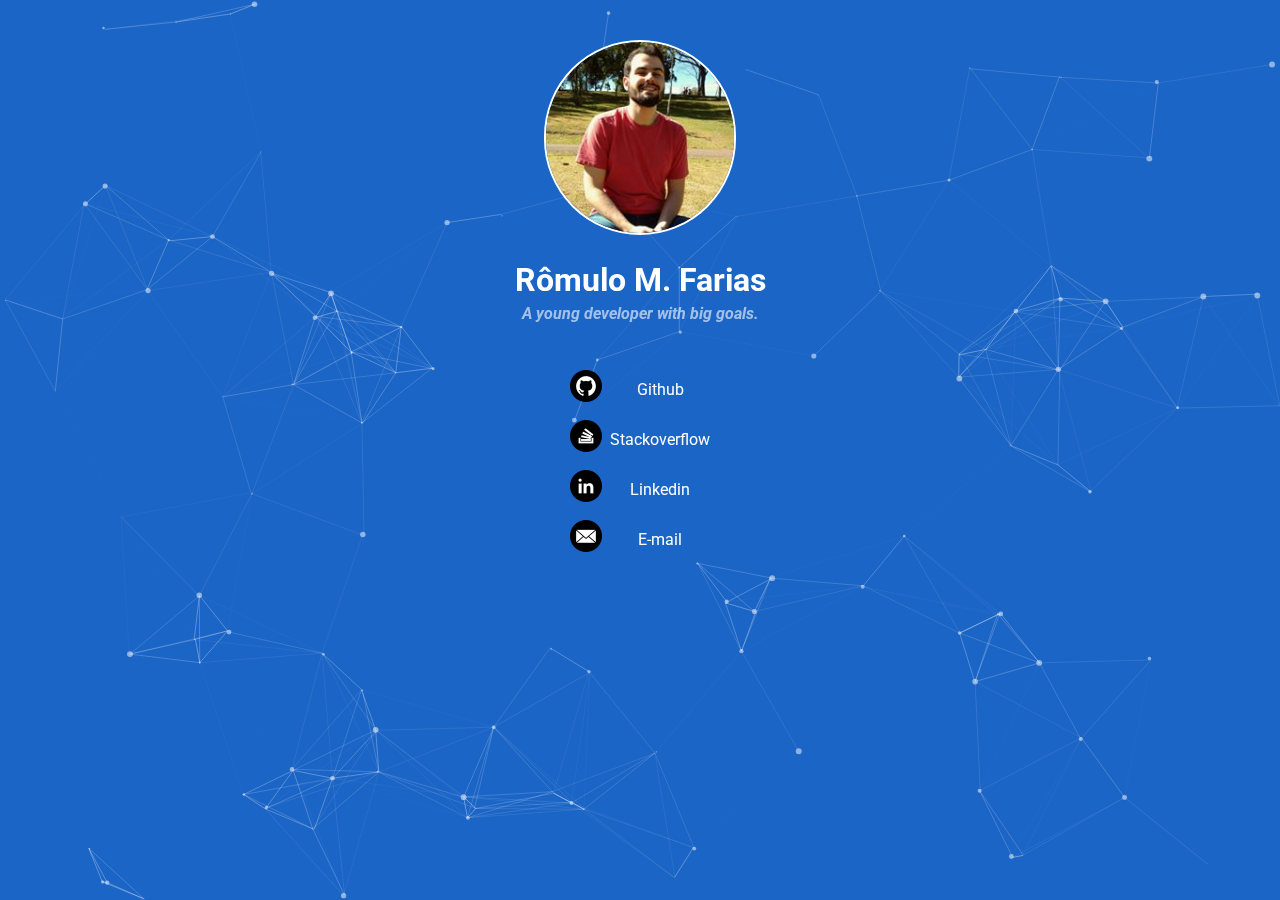
==== index.html @ 9718d2be "Css trick to fix the background" ====
<!DOCTYPE html>
<html>
<head>
	<meta charset="UTF-8">
  <link rel="shortcut icon" href="./images/brackets.ico" />

	<meta name="viewport" content="width=device-width, initial-scale=1.0">

	<title>Rômulo M. Farias</title>

	<link href="https://fonts.googleapis.com/css?family=Roboto:700,700i" rel="stylesheet">
	<link href="./main.css" rel="stylesheet">
</head>

<body>

<div id="particles-js"></div>

<div class="wrapper">
  <section>
  	<img src="./images/me.jpg" alt="me" class="circle"/>
    <h1>Rômulo M. Farias</h1>
    <h3>A young developer with big goals.</h3>
  </section>

  <br>

  <nav>
  	<ul>
  		<li>
  			<a href="https://github.com/romulets" title="Github" target="_blank">
  			  <img src="./images/github.png" alt="Github Logo"> Github
  			</a>
  		</li>

  		<li>
  			<a href="http://stackoverflow.com/users/5294057/r%C3%B4mulo-m-farias" title="Stackoverflow" target="_blank">
          <img src="./images/stackoverflow.png" alt="Stackoverflow Logo"> Stackoverflow
        </a>
  		</li>

      <li>
        <a href="https://www.linkedin.com/in/romulomfarias/en" title="Linkedin" target="_blank">
          <img src="./images/linkedin.png" alt="Linkedin Logo"> Linkedin
        </a>
      </li>

      <li>
        <a href="mailto:romulodefarias@gmail.com" title="E-mail: romulodefarias@gmail.com" target="_blank">
          <img src="./images/email.png" alt="E-mail Logo"> E-mail
        </a>
      </li>
  	</ul>
  </nav>

</div>
</body>

</html>

<script src="./particles.min.js"></script>
<script src="./main.js"></script>
---- main.css ----
body {
  margin: 0;
  text-align: center;
}

canvas {
  display: block;
  vertical-align: bottom;
}

#particles-js {
  position: absolute;
  width: 100%;
  height: 100%;
  background-color: #1b65c6;
  background-image: url("");
  background-repeat: no-repeat;
  background-size: cover;
  background-position: 50% 50%;
}

.wrapper {
  position: absolute;
  width: 100%;
  height: 100%;
  overflow: auto;
}

section {
    margin: 0 auto;
    margin-top: 40px;
    position: relative;
    display: inline-block;
}

nav {
    margin: 0 auto;
    margin-top: 10px;
    position: relative;
    display: inline-block;
}


h1 {
  font-size: 2em;
  color: white;
  text-align: inherit;
  font-family: 'Roboto', sans-serif;
  margin-bottom: 5px;
}

h3 {
  text-align: inherit;
  font-size: 1em;
  color: white;
  font-style: italic;
  font-family: 'Roboto', sans-serif;
  opacity: 0.6;
  margin-top: 5px;
}

ul {
  list-style: none;
  padding: 0px;
}

li {
  display: block;
}

a {
  position: relative;
  display: block;
  padding-left: 40px;
  padding-bottom: 5px;
  padding-top: 5px;
  font-size: 1em;
  text-decoration: none;
  color: white;
  font-family: 'Roboto', sans-serif;
  height: 40px;
  line-height: 40px;
}

a:after {
  display: block;
  content: '';
  border-bottom: solid white 1px;
  transform: scaleX(0);
  transition: transform 250ms ease-in-out;
}

a:hover {
  opacity: 0.6;
}

a:hover:after {
  transform: scaleX(1);
}

img.circle {
  border-radius: 100px;
  border: solid white 2px;
  width: 75%;
}

a img {
  position: absolute;;
  left: 0px;
}
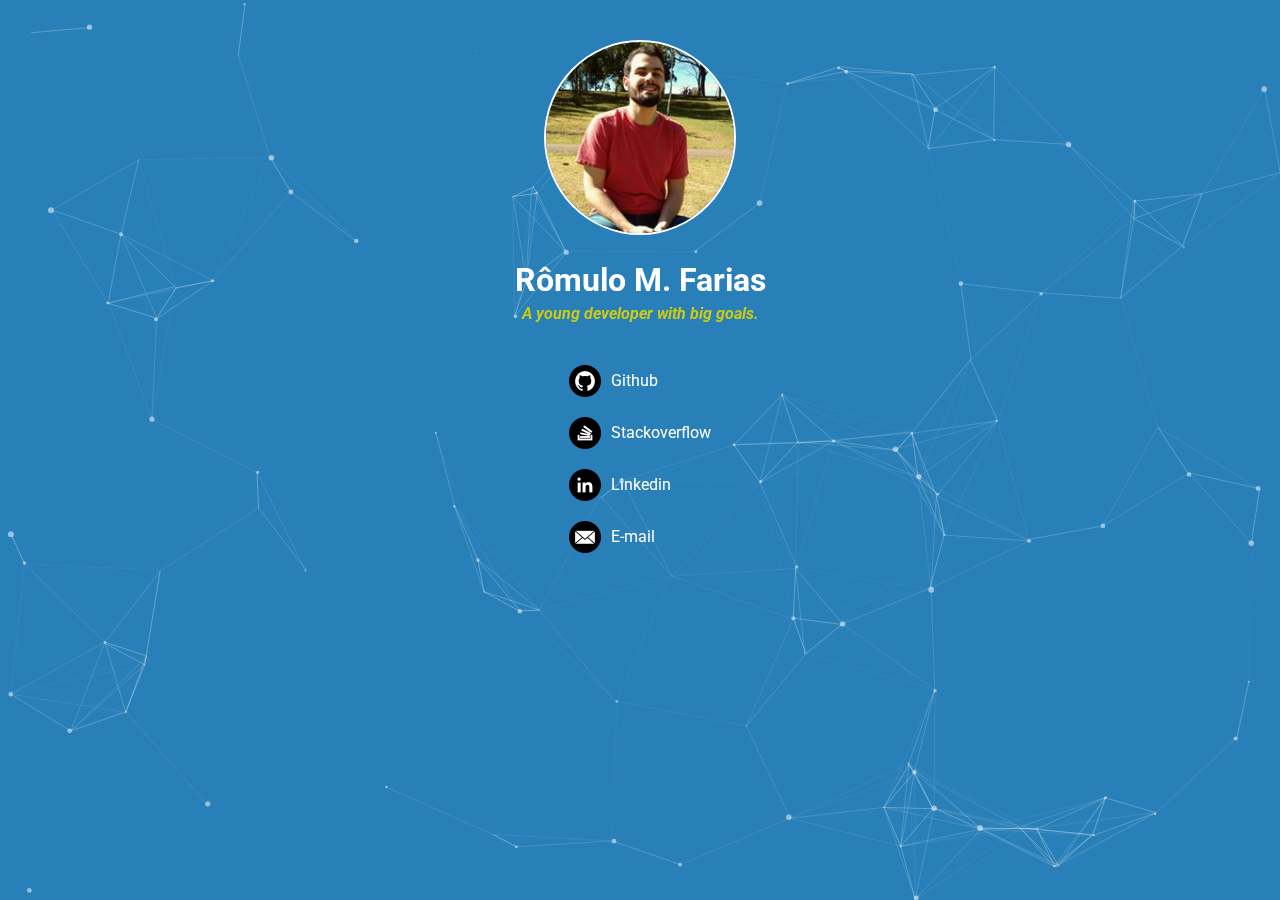
==== commit ea979be0: "Css fixes" ====
--- a/index.html
+++ b/index.html
@@ -29,25 +29,29 @@
   	<ul>
   		<li>
   			<a href="https://github.com/romulets" title="Github" target="_blank">
-  			  <img src="./images/github.png" alt="Github Logo"> Github
+  			  <img src="./images/github.png" alt="Github Logo"> 
+  			  <span class="line-effect"> Github </span>
   			</a>
   		</li>
 
   		<li>
   			<a href="http://stackoverflow.com/users/5294057/r%C3%B4mulo-m-farias" title="Stackoverflow" target="_blank">
-          <img src="./images/stackoverflow.png" alt="Stackoverflow Logo"> Stackoverflow
+          <img src="./images/stackoverflow.png" alt="Stackoverflow Logo"> 
+          <span class="line-effect"> Stackoverflow </span>
         </a>
   		</li>
 
       <li>
         <a href="https://www.linkedin.com/in/romulomfarias/en" title="Linkedin" target="_blank">
-          <img src="./images/linkedin.png" alt="Linkedin Logo"> Linkedin
+          <img src="./images/linkedin.png" alt="Linkedin Logo"> 
+          <span class="line-effect"> Linkedin </span>
         </a>
       </li>
 
       <li>
         <a href="mailto:romulodefarias@gmail.com" title="E-mail: romulodefarias@gmail.com" target="_blank">
-          <img src="./images/email.png" alt="E-mail Logo"> E-mail
+          <img src="./images/email.png" alt="E-mail Logo"> 
+          <span class="line-effect"> E-mail </span>
         </a>
       </li>
   	</ul>
--- a/main.css
+++ b/main.css
@@ -12,7 +12,7 @@
   position: absolute;
   width: 100%;
   height: 100%;
-  background-color: #1b65c6;
+  background-color: #2980b9;
   background-image: url("");
   background-repeat: no-repeat;
   background-size: cover;
@@ -24,6 +24,7 @@
   width: 100%;
   height: 100%;
   overflow: auto;
+  pointer-events: none;
 }
 
 section {
@@ -31,6 +32,7 @@
     margin-top: 40px;
     position: relative;
     display: inline-block;
+    pointer-events: auto;
 }
 
 nav {
@@ -38,6 +40,7 @@
     margin-top: 10px;
     position: relative;
     display: inline-block;
+    pointer-events: auto;
 }
 
 
@@ -52,10 +55,9 @@
 h3 {
   text-align: inherit;
   font-size: 1em;
-  color: white;
+  color: #CCCA14;
   font-style: italic;
   font-family: 'Roboto', sans-serif;
-  opacity: 0.6;
   margin-top: 5px;
 }
 
@@ -66,23 +68,22 @@
 
 li {
   display: block;
+  text-align: left;
 }
 
 a {
   position: relative;
-  display: block;
-  padding-left: 40px;
-  padding-bottom: 5px;
-  padding-top: 5px;
   font-size: 1em;
   text-decoration: none;
   color: white;
   font-family: 'Roboto', sans-serif;
-  height: 40px;
-  line-height: 40px;
+  display: flex;
+  align-items: center;
+  margin-bottom: 10px;
+  padding-bottom: 10px;
 }
 
-a:after {
+a span.line-effect:after {
   display: block;
   content: '';
   border-bottom: solid white 1px;
@@ -91,20 +92,26 @@
 }
 
 a:hover {
-  opacity: 0.6;
+  opacity: 0.7;
 }
 
-a:hover:after {
+a:hover span.line-effect:after {
   transform: scaleX(1);
 }
 
 img.circle {
-  border-radius: 100px;
+  border-radius: 100%;
   border: solid white 2px;
   width: 75%;
 }
 
 a img {
-  position: absolute;;
-  left: 0px;
+  margin-right: 10px;
 }
+
+
+@media screen and (max-height: 570px) {
+  .wrapper {
+    pointer-events: auto;
+  }
+}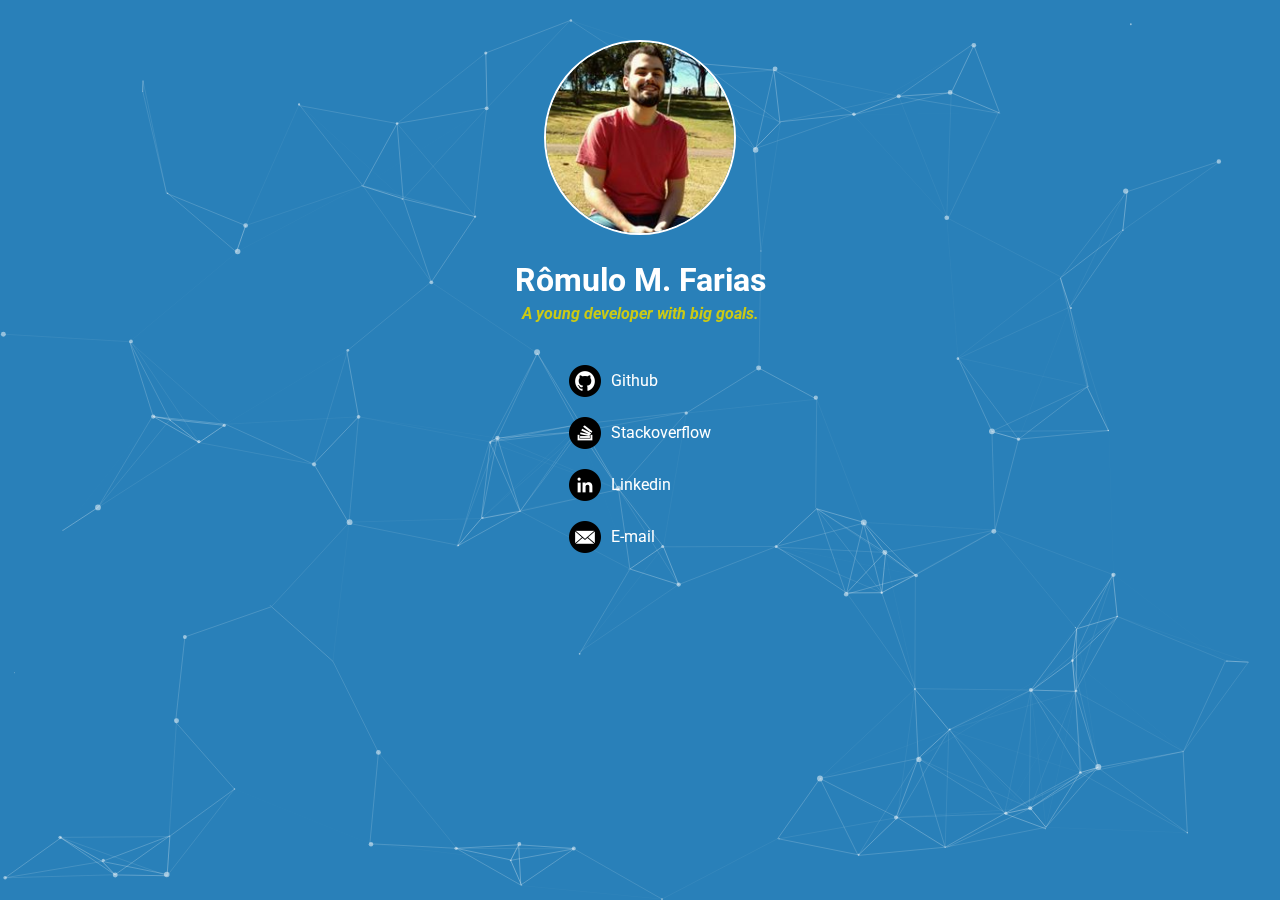
==== commit 5df6043a: "Update index.html" ====
--- a/index.html
+++ b/index.html
@@ -64,3 +64,12 @@
 
 <script src="./particles.min.js"></script>
 <script src="./main.js"></script>
+<script>
+  (function(i,s,o,g,r,a,m){i['GoogleAnalyticsObject']=r;i[r]=i[r]||function(){
+  (i[r].q=i[r].q||[]).push(arguments)},i[r].l=1*new Date();a=s.createElement(o),
+  m=s.getElementsByTagName(o)[0];a.async=1;a.src=g;m.parentNode.insertBefore(a,m)
+  })(window,document,'script','https://www.google-analytics.com/analytics.js','ga');
+
+  ga('create', 'UA-96831778-1', 'auto');
+  ga('send', 'pageview');
+</script>
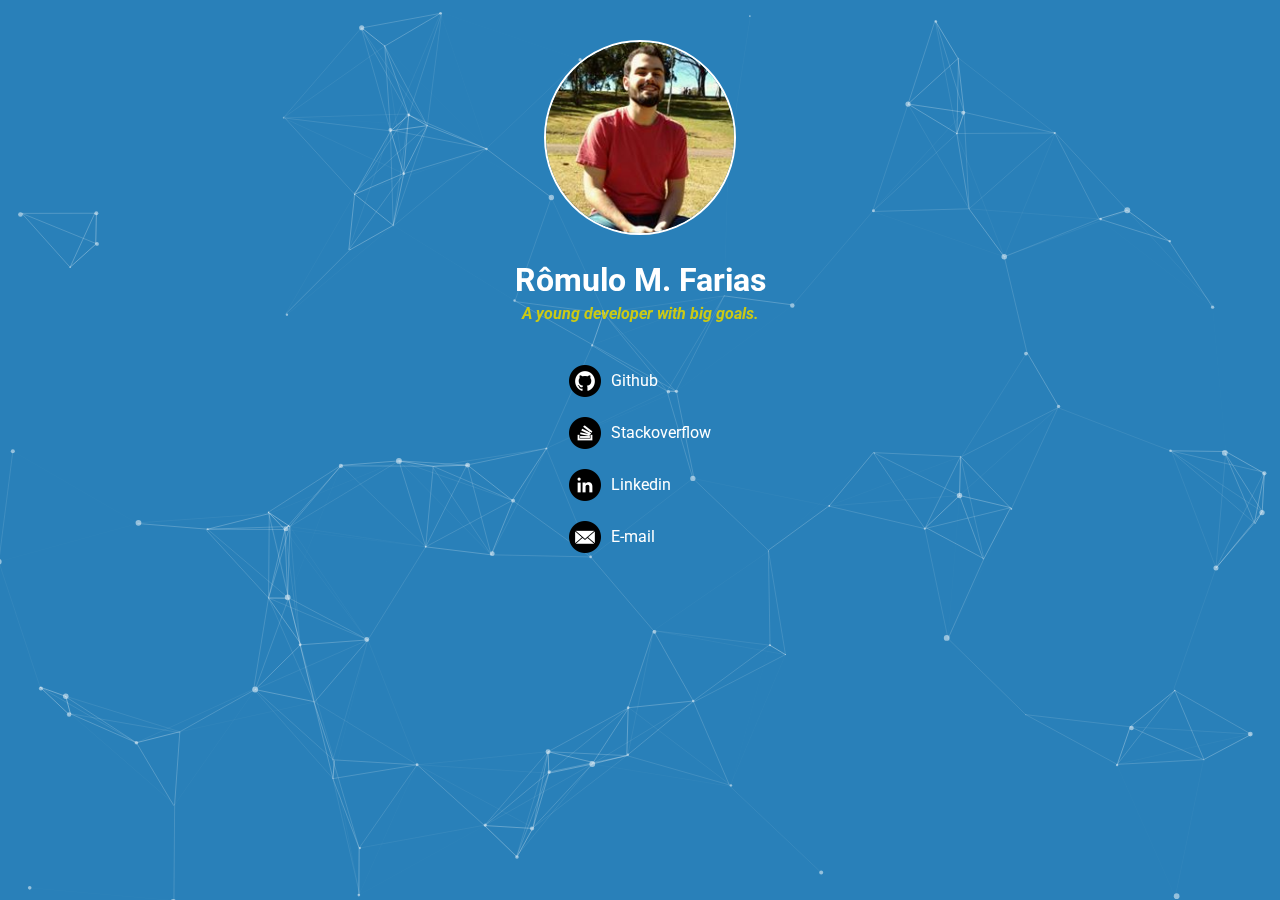
==== commit 4b156ac9: "Update index.html" ====
--- a/index.html
+++ b/index.html
@@ -29,28 +29,28 @@
   	<ul>
   		<li>
   			<a href="https://github.com/romulets" title="Github" target="_blank">
-  			  <img src="./images/github.png" alt="Github Logo"> 
+  			  <img src="./images/github.png" alt="Github"> 
   			  <span class="line-effect"> Github </span>
   			</a>
   		</li>
 
   		<li>
   			<a href="http://stackoverflow.com/users/5294057/r%C3%B4mulo-m-farias" title="Stackoverflow" target="_blank">
-          <img src="./images/stackoverflow.png" alt="Stackoverflow Logo"> 
+          <img src="./images/stackoverflow.png" alt="Stackoverflow"> 
           <span class="line-effect"> Stackoverflow </span>
         </a>
   		</li>
 
       <li>
         <a href="https://www.linkedin.com/in/romulomfarias/en" title="Linkedin" target="_blank">
-          <img src="./images/linkedin.png" alt="Linkedin Logo"> 
+          <img src="./images/linkedin.png" alt="Linkedin"> 
           <span class="line-effect"> Linkedin </span>
         </a>
       </li>
 
       <li>
         <a href="mailto:romulodefarias@gmail.com" title="E-mail: romulodefarias@gmail.com" target="_blank">
-          <img src="./images/email.png" alt="E-mail Logo"> 
+          <img src="./images/email.png" alt="E-mail"> 
           <span class="line-effect"> E-mail </span>
         </a>
       </li>
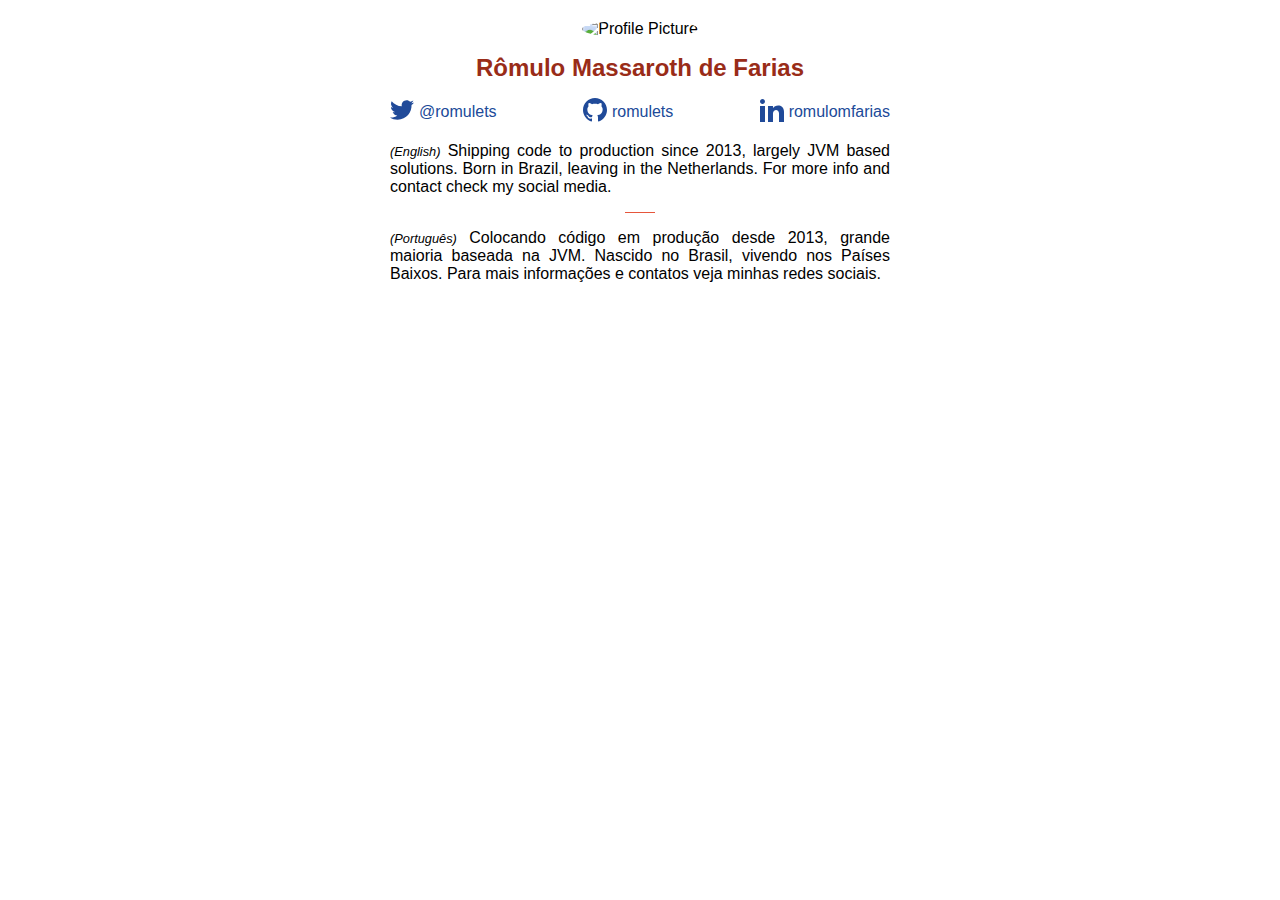
==== commit 1eecd994: "Update personal website" ====
--- a/index.html
+++ b/index.html
@@ -1,75 +1,46 @@
 <!DOCTYPE html>
-<html>
+<html lang="en">
 <head>
-	<meta charset="UTF-8">
-  <link rel="shortcut icon" href="./images/brackets.ico" />
+  <meta charset="UTF-8">
+  <meta http-equiv="X-UA-Compatible" content="IE=edge">
+  <meta name="viewport" content="width=device-width, initial-scale=1.0">
+  <title>Rômulo M. de Farias</title>
 
-	<meta name="viewport" content="width=device-width, initial-scale=1.0">
-
-	<title>Rômulo M. Farias</title>
-
-	<link href="https://fonts.googleapis.com/css?family=Roboto:700,700i" rel="stylesheet">
-	<link href="./main.css" rel="stylesheet">
+  <link rel="stylesheet" href="main.css">
 </head>
 
 <body>
+    <header>
+      <img class="profile-pic" src="images/profile-pic.jpg" alt="Profile Picture">
+      <h1>Rômulo Massaroth de Farias</h1>
+    </header>
+    <nav>
+        <a class="twitter" target="_href" href="https://twitter.com/romulets" title="Twitter @romulets">
+          <svg xmlns="http://www.w3.org/2000/svg" width="24" height="24" viewBox="0 0 24 24"><path d="M24 4.557c-.883.392-1.832.656-2.828.775 1.017-.609 1.798-1.574 2.165-2.724-.951.564-2.005.974-3.127 1.195-.897-.957-2.178-1.555-3.594-1.555-3.179 0-5.515 2.966-4.797 6.045-4.091-.205-7.719-2.165-10.148-5.144-1.29 2.213-.669 5.108 1.523 6.574-.806-.026-1.566-.247-2.229-.616-.054 2.281 1.581 4.415 3.949 4.89-.693.188-1.452.232-2.224.084.626 1.956 2.444 3.379 4.6 3.419-2.07 1.623-4.678 2.348-7.29 2.04 2.179 1.397 4.768 2.212 7.548 2.212 9.142 0 14.307-7.721 13.995-14.646.962-.695 1.797-1.562 2.457-2.549z"/></svg> 
+          <span>@romulets</span>
+        </a>
+        <a class="github" target="_href" href="https://github.com/romulets/" title="Github romulets"> 
+          <svg xmlns="http://www.w3.org/2000/svg" width="24" height="24" viewBox="0 0 24 24"><path d="M12 0c-6.626 0-12 5.373-12 12 0 5.302 3.438 9.8 8.207 11.387.599.111.793-.261.793-.577v-2.234c-3.338.726-4.033-1.416-4.033-1.416-.546-1.387-1.333-1.756-1.333-1.756-1.089-.745.083-.729.083-.729 1.205.084 1.839 1.237 1.839 1.237 1.07 1.834 2.807 1.304 3.492.997.107-.775.418-1.305.762-1.604-2.665-.305-5.467-1.334-5.467-5.931 0-1.311.469-2.381 1.236-3.221-.124-.303-.535-1.524.117-3.176 0 0 1.008-.322 3.301 1.23.957-.266 1.983-.399 3.003-.404 1.02.005 2.047.138 3.006.404 2.291-1.552 3.297-1.23 3.297-1.23.653 1.653.242 2.874.118 3.176.77.84 1.235 1.911 1.235 3.221 0 4.609-2.807 5.624-5.479 5.921.43.372.823 1.102.823 2.222v3.293c0 .319.192.694.801.576 4.765-1.589 8.199-6.086 8.199-11.386 0-6.627-5.373-12-12-12z"/></svg>
+          <span>romulets</span>
+        </a>
+        <a class="linkedin" target="_href" href="https://www.linkedin.com/in/romulomfarias/" title="LinkedIn romulomfarias"> 
+          <svg xmlns="http://www.w3.org/2000/svg" width="24" height="24" viewBox="0 0 24 24"><path d="M4.98 3.5c0 1.381-1.11 2.5-2.48 2.5s-2.48-1.119-2.48-2.5c0-1.38 1.11-2.5 2.48-2.5s2.48 1.12 2.48 2.5zm.02 4.5h-5v16h5v-16zm7.982 0h-4.968v16h4.969v-8.399c0-4.67 6.029-5.052 6.029 0v8.399h4.988v-10.131c0-7.88-8.922-7.593-11.018-3.714v-2.155z"/></svg>
+          <span>romulomfarias</span>
+        </a>
+    </nav>
 
-<div id="particles-js"></div>
+  <main>
 
-<div class="wrapper">
-  <section>
-  	<img src="./images/me.jpg" alt="me" class="circle"/>
-    <h1>Rômulo M. Farias</h1>
-    <h3>A young developer with big goals.</h3>
-  </section>
+    <section>
+       <p> <span class="language">(English)</span> Shipping code to production since 2013, largely JVM based solutions. Born in Brazil, leaving in the Netherlands. For more info and contact check my social media.</p>
+    </section>
 
-  <br>
+    <span class="divider"></span>
 
-  <nav>
-  	<ul>
-  		<li>
-  			<a href="https://github.com/romulets" title="Github" target="_blank">
-  			  <img src="./images/github.png" alt="Github"> 
-  			  <span class="line-effect"> Github </span>
-  			</a>
-  		</li>
+    <section>
+      <p> <span class="language">(Português)</span> Colocando código em produção desde 2013, grande maioria baseada na JVM. Nascido no Brasil, vivendo nos Países Baixos. Para mais informações e contatos veja minhas redes sociais.</p>
+   </section>
+  </main>
 
-  		<li>
-  			<a href="http://stackoverflow.com/users/5294057/r%C3%B4mulo-m-farias" title="Stackoverflow" target="_blank">
-          <img src="./images/stackoverflow.png" alt="Stackoverflow"> 
-          <span class="line-effect"> Stackoverflow </span>
-        </a>
-  		</li>
-
-      <li>
-        <a href="https://www.linkedin.com/in/romulomfarias/en" title="Linkedin" target="_blank">
-          <img src="./images/linkedin.png" alt="Linkedin"> 
-          <span class="line-effect"> Linkedin </span>
-        </a>
-      </li>
-
-      <li>
-        <a href="mailto:romulodefarias@gmail.com" title="E-mail: romulodefarias@gmail.com" target="_blank">
-          <img src="./images/email.png" alt="E-mail"> 
-          <span class="line-effect"> E-mail </span>
-        </a>
-      </li>
-  	</ul>
-  </nav>
-
-</div>
 </body>
-
-</html>
-
-<script src="./particles.min.js"></script>
-<script src="./main.js"></script>
-<script>
-  (function(i,s,o,g,r,a,m){i['GoogleAnalyticsObject']=r;i[r]=i[r]||function(){
-  (i[r].q=i[r].q||[]).push(arguments)},i[r].l=1*new Date();a=s.createElement(o),
-  m=s.getElementsByTagName(o)[0];a.async=1;a.src=g;m.parentNode.insertBefore(a,m)
-  })(window,document,'script','https://www.google-analytics.com/analytics.js','ga');
-
-  ga('create', 'UA-96831778-1', 'auto');
-  ga('send', 'pageview');
-</script>
+</html>--- a/main.css
+++ b/main.css
@@ -1,117 +1,85 @@
+* {
+  font-family: Helvetica Neue,Helvetica,Arial,sans-serif; 
+}
+
 body {
-  margin: 0;
+  max-width: 500px;
+  margin: 0 auto;
+  padding: 20px 50px;
+}
+
+
+header {
   text-align: center;
 }
 
-canvas {
-  display: block;
-  vertical-align: bottom;
+
+img.profile-pic {
+  max-height: 200px;
+  border-radius: 100%;
 }
 
-#particles-js {
-  position: absolute;
-  width: 100%;
-  height: 100%;
-  background-color: #2980b9;
-  background-image: url("");
-  background-repeat: no-repeat;
-  background-size: cover;
-  background-position: 50% 50%;
-}
-
-.wrapper {
-  position: absolute;
-  width: 100%;
-  height: 100%;
-  overflow: auto;
-  pointer-events: none;
-}
-
-section {
-    margin: 0 auto;
-    margin-top: 40px;
-    position: relative;
-    display: inline-block;
-    pointer-events: auto;
+h1  {
+  font-size: 1.5em;
+  color: #992C18;
 }
 
 nav {
-    margin: 0 auto;
-    margin-top: 10px;
-    position: relative;
-    display: inline-block;
-    pointer-events: auto;
+  display: flex;
+  justify-content: space-between;
 }
 
-
-h1 {
-  font-size: 2em;
-  color: white;
-  text-align: inherit;
-  font-family: 'Roboto', sans-serif;
-  margin-bottom: 5px;
+nav a {
+  text-decoration: none;
+  font-size: 1em;
+  color: #204A99;
+  display: table;
 }
 
-h3 {
-  text-align: inherit;
-  font-size: 1em;
-  color: #CCCA14;
-  font-style: italic;
-  font-family: 'Roboto', sans-serif;
-  margin-top: 5px;
+nav a svg {
+  fill: #204A99
 }
 
-ul {
-  list-style: none;
-  padding: 0px;
+nav a:hover {
+  color: #E6563B;
 }
 
-li {
-  display: block;
-  text-align: left;
+nav a:hover svg {
+  fill: #E6563B;
 }
 
-a {
-  position: relative;
-  font-size: 1em;
-  text-decoration: none;
-  color: white;
-  font-family: 'Roboto', sans-serif;
-  display: flex;
-  align-items: center;
-  margin-bottom: 10px;
-  padding-bottom: 10px;
+nav a span {
+  display: table-cell;
+  vertical-align: middle;
+  padding-left: 5px;
 }
 
-a span.line-effect:after {
-  display: block;
-  content: '';
-  border-bottom: solid white 1px;
-  transform: scaleX(0);
-  transition: transform 250ms ease-in-out;
+section p {
+  text-align: justify;
+  font-size: 1em;
+  
 }
 
-a:hover {
-  opacity: 0.7;
+section .language {
+  font-style: italic;
+  font-size: 0.8em;
 }
 
-a:hover span.line-effect:after {
-  transform: scaleX(1);
+main .divider {
+  background-color: #E6563B;
+  width: 30px;
+  height: 1px;
+  display: block;
+  margin: 10px auto;
 }
 
-img.circle {
-  border-radius: 100%;
-  border: solid white 2px;
-  width: 75%;
+@media (max-width:450px) { 
+  nav {
+    display: grid;
+    justify-content: center;
+  }
+
+  nav a {
+    margin-bottom: 5px;
+  }
 }
-
-a img {
-  margin-right: 10px;
-}
-
-
-@media screen and (max-height: 570px) {
-  .wrapper {
-    pointer-events: auto;
-  }
-}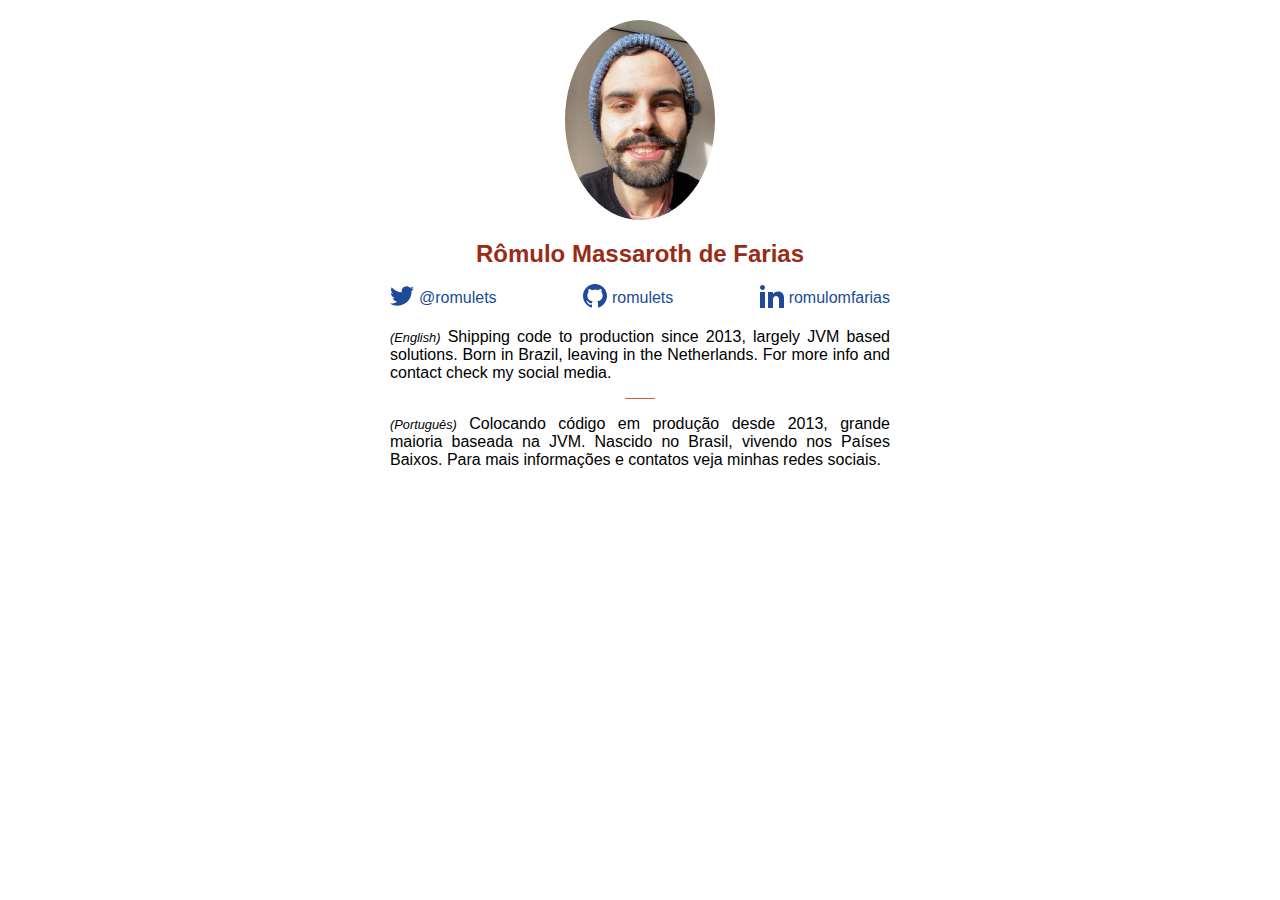
==== commit 0da44c77: "Add Icon" ====
--- a/index.html
+++ b/index.html
@@ -7,6 +7,7 @@
   <title>Rômulo M. de Farias</title>
 
   <link rel="stylesheet" href="main.css">
+  <link rel="icon" href="images/brackets.ico">
 </head>
 
 <body>
--- a/main.css
+++ b/main.css
@@ -75,11 +75,19 @@
 
 @media (max-width:450px) { 
   nav {
-    display: grid;
-    justify-content: center;
+    padding: 0px 20px;
   }
 
   nav a {
     margin-bottom: 5px;
   }
+
+  nav a span{
+    display: none;
+  }
+
+  nav a svg{
+    width: 40px;
+    height: 40px;
+  }
 }
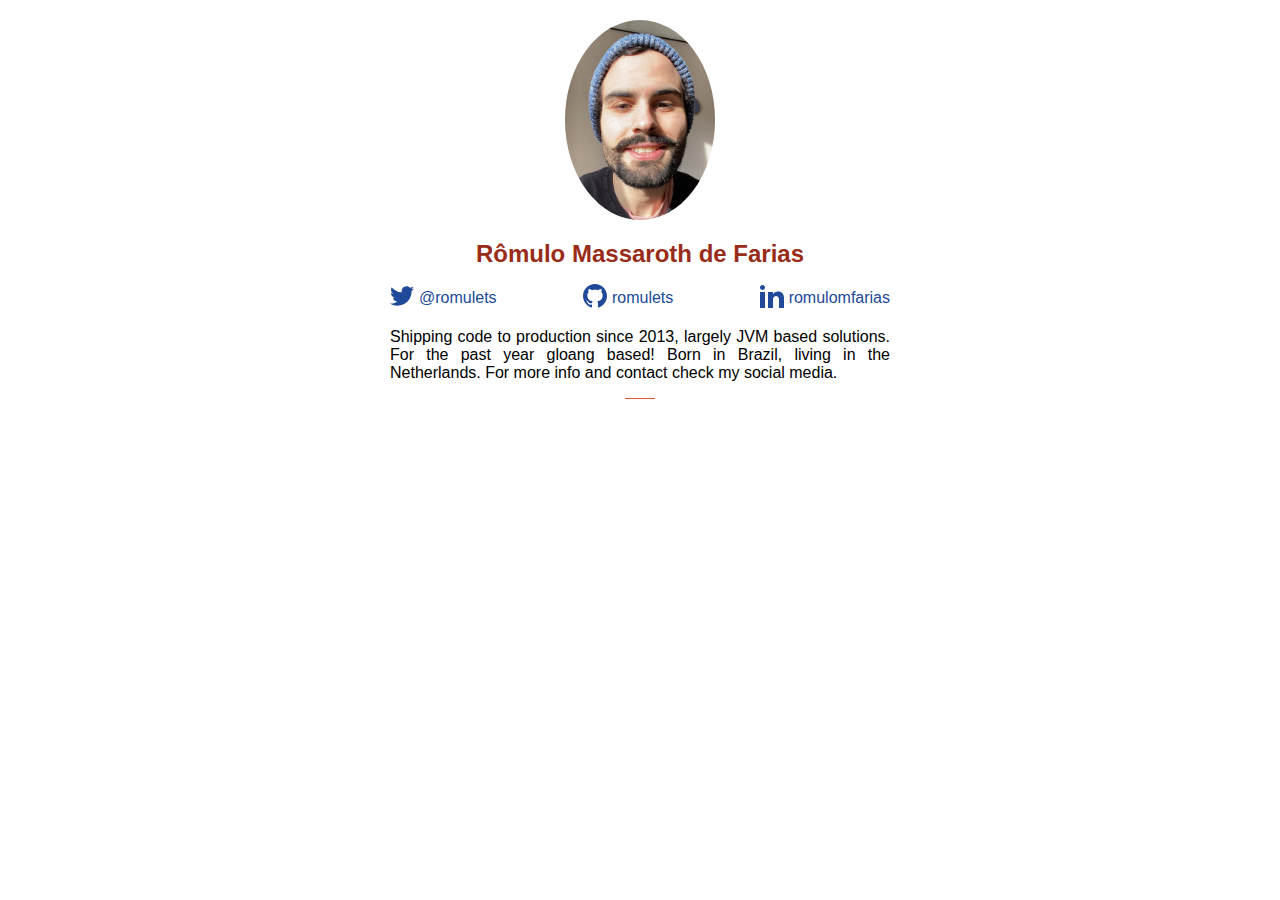
==== commit e3c9f05f: "Fix typo" ====
--- a/index.html
+++ b/index.html
@@ -33,14 +33,11 @@
   <main>
 
     <section>
-       <p> <span class="language">(English)</span> Shipping code to production since 2013, largely JVM based solutions. Born in Brazil, leaving in the Netherlands. For more info and contact check my social media.</p>
+       <p>Shipping code to production since 2013, largely JVM based solutions. For the past year gloang based! Born in Brazil, living in the Netherlands. For more info and contact check my social media.</p>
     </section>
 
     <span class="divider"></span>
-
-    <section>
-      <p> <span class="language">(Português)</span> Colocando código em produção desde 2013, grande maioria baseada na JVM. Nascido no Brasil, vivendo nos Países Baixos. Para mais informações e contatos veja minhas redes sociais.</p>
-   </section>
+    
   </main>
 
 </body>
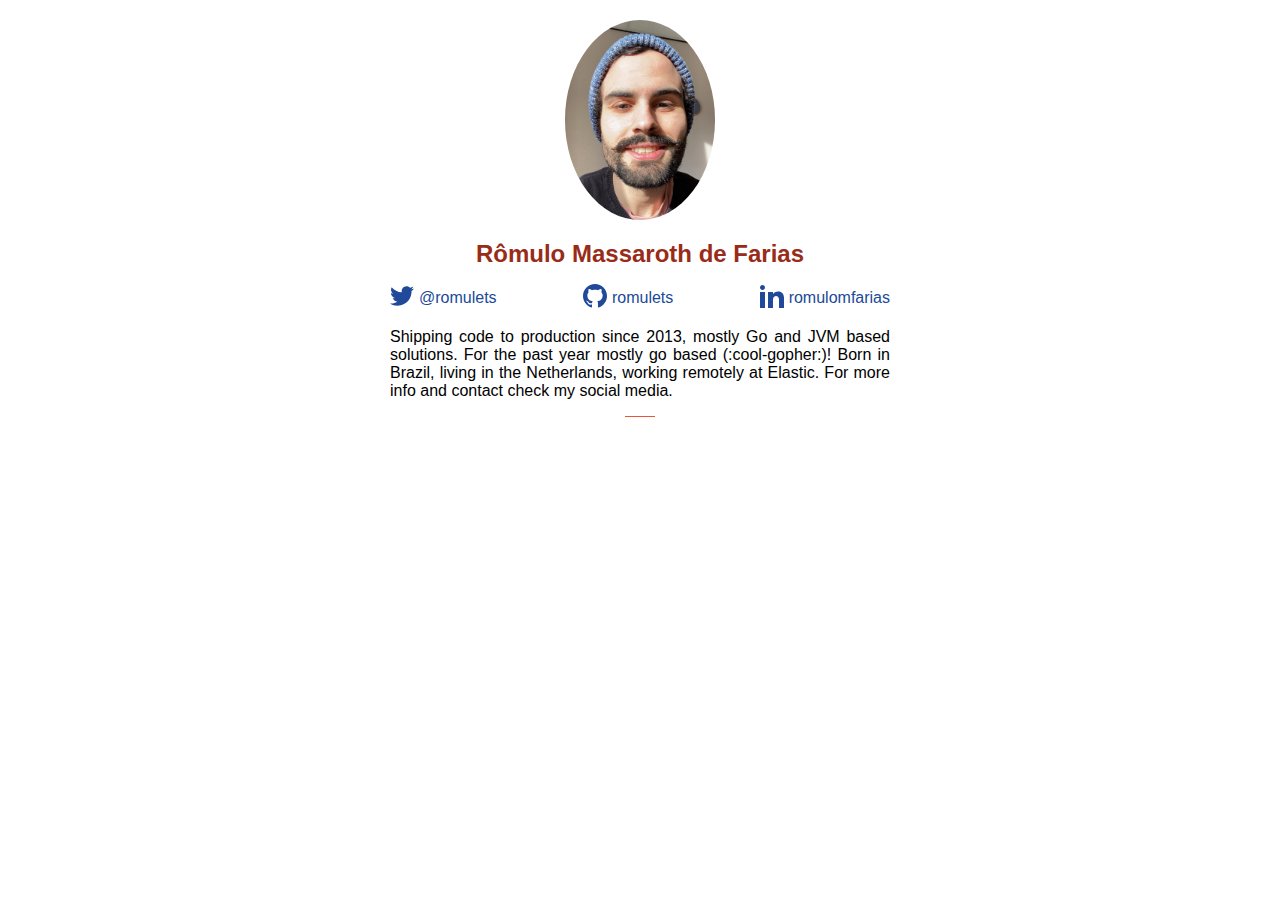
==== commit 32100b1a: "Add Request Hedging Talk" ====
--- a/index.html
+++ b/index.html
@@ -33,7 +33,7 @@
   <main>
 
     <section>
-       <p>Shipping code to production since 2013, largely JVM based solutions. For the past year gloang based! Born in Brazil, living in the Netherlands. For more info and contact check my social media.</p>
+       <p>Shipping code to production since 2013, mostly Go and JVM based solutions. For the past year mostly go based (:cool-gopher:)! Born in Brazil, living in the Netherlands, working remotely at Elastic. For more info and contact check my social media.</p>
     </section>
 
     <span class="divider"></span>
@@ -41,4 +41,4 @@
   </main>
 
 </body>
-</html>+</html>
